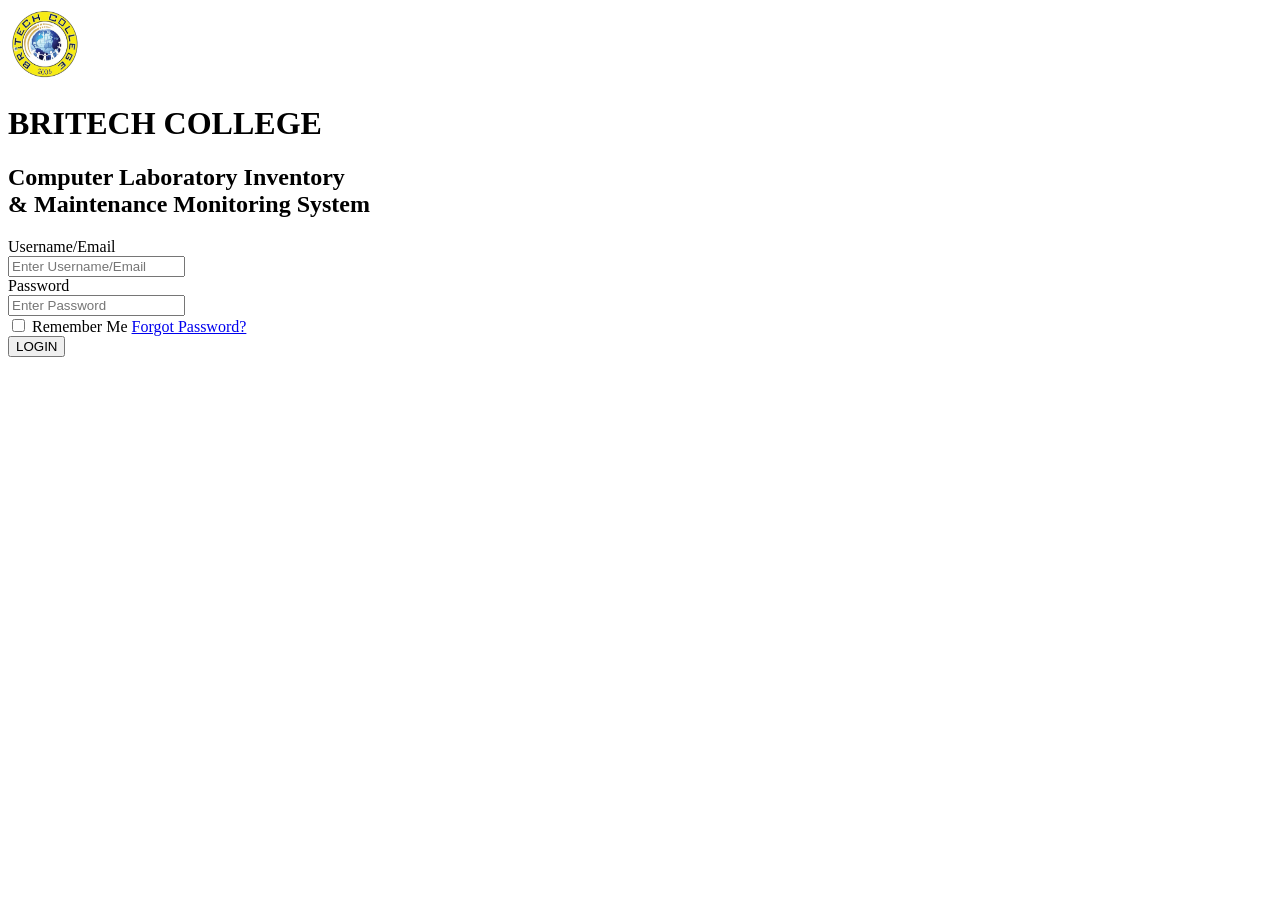
==== auth/sign-in.html @ 939c7be5 "delivery for luke" ====
<!doctype html>
<html lang="en">
  <head>
    <meta charset="UTF-8" />
    <meta name="viewport" content="width=device-width, initial-scale=1.0" />
    <title>sign-in</title>
    <link rel="stylesheet" href="./sign-in.html" />
  </head>

  <body>
    <main>
      <div class="d-flex flex-row items-center gap-3 text-xl font-bold text-white">
        <img src="../assets/images/logo/britech-logo.png" alt="Britech logo" width="72" height="72" />
      </div>
      <h1>BRITECH COLLEGE</h1>

      <h2>
        Computer Laboratory Inventory
        <br />
        & Maintenance Monitoring System
      </h2>

      <form>
        <div>
          <label for="username">Username/Email</label>
          <br />
          <input type="text" id="username" placeholder="Enter Username/Email" />
        </div>

        <div>
          <label for="password">Password</label>
          <br />
          <input type="text" id="password" placeholder="Enter Password" />
        </div>

        <div>
          <input type="checkbox" name="remember" />
          <label for="remember me">Remember Me</label>

          <a href="#">Forgot Password?</a>
        </div>

        <button type="submit">LOGIN</button>
      </form>
    </main>
  </body>
</html>
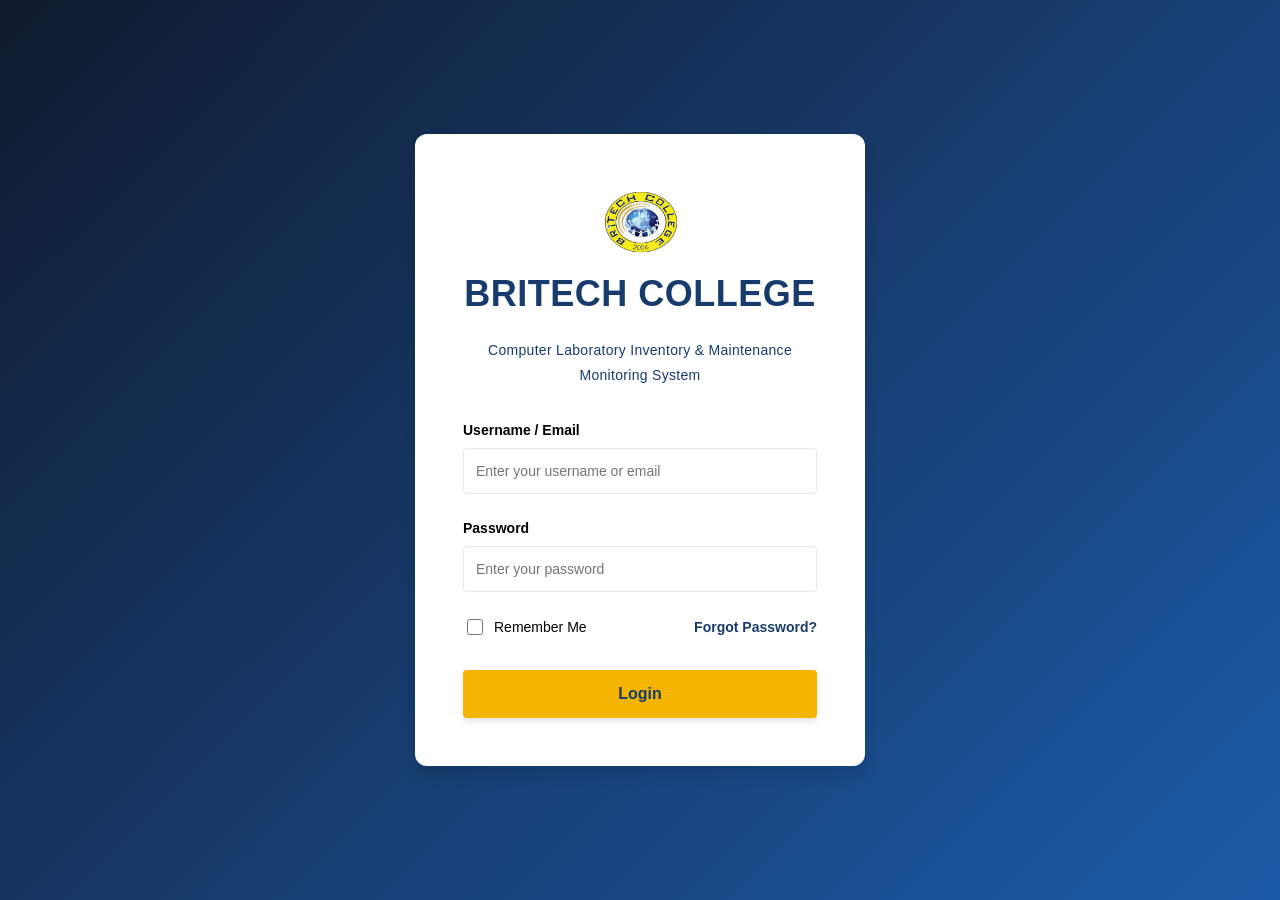
==== commit 47da04ba: "Merge pull request #10 from shanevisoc/main Merge Develop [09-13-2026]" ====
--- a/auth/sign-in.html
+++ b/auth/sign-in.html
@@ -3,45 +3,143 @@
   <head>
     <meta charset="UTF-8" />
     <meta name="viewport" content="width=device-width, initial-scale=1.0" />
-    <title>sign-in</title>
-    <link rel="stylesheet" href="./sign-in.html" />
+    <title>Sign In - Computer Laboratory Inventory System</title>
+    <link rel="stylesheet" href="../assets/css/pages/landing.css" />
+    <style>
+      body {
+        background: linear-gradient(135deg, #0f1b2e 0%, #173b6c 50%, #1a5ba8 100%);
+        min-height: 100vh;
+        display: flex;
+        align-items: center;
+        justify-content: center;
+      }
+
+      input[type="text"]:focus,
+      input[type="password"]:focus {
+        outline: none;
+        border-color: #f4b400 !important;
+        box-shadow: 0 0 0 3px rgba(244, 180, 0, 0.1);
+        background-color: #fffbf0;
+      }
+
+      button[type="submit"]:hover {
+        background-color: #e0a000 !important;
+        box-shadow: 0 6px 20px rgba(244, 180, 0, 0.3);
+        transform: translateY(-2px);
+      }
+
+      a[href="#"]:hover {
+        color: #f4b400 !important;
+        text-decoration: underline;
+      }
+
+      a[href="sign-up.html"]:hover {
+        color: #f4b400 !important;
+        text-decoration: underline;
+      }
+
+      .logo-header {
+        display: flex;
+        flex-direction: column;
+        align-items: center;
+        justify-content: center;
+        gap: 12px;
+        margin-bottom: 24px;
+      }
+
+      .logo-header img {
+        width: 80px;
+        height: 80px;
+        object-fit: contain;
+      }
+
+      .logo-header h1 {
+        margin: 0;
+        letter-spacing: 0.5px;
+      }
+    </style>
   </head>
+  <body>
+    <div class="bg-white rounded-lg shadow-lg p-12" style="width: 100%; max-width: 450px; margin: var(--space-16)">
+      <!-- Login Header with Logo -->
+      <div class="text-center mb-8">
+        <div class="logo-header">
+          <img src="../assets/images/logo/britech-logo.png" alt="Britech Logo" />
+          <h1 class="text-3xl font-bold text-secondary">BRITECH COLLEGE</h1>
+        </div>
+        <p class="text-sm text-secondary" style="line-height: 1.8; letter-spacing: 0.3px">
+          Computer Laboratory Inventory & Maintenance Monitoring System
+        </p>
+      </div>
 
-  <body>
-    <main>
-      <div class="d-flex flex-row items-center gap-3 text-xl font-bold text-white">
-        <img src="../assets/images/logo/britech-logo.png" alt="Britech logo" width="72" height="72" />
-      </div>
-      <h1>BRITECH COLLEGE</h1>
-
-      <h2>
-        Computer Laboratory Inventory
-        <br />
-        & Maintenance Monitoring System
-      </h2>
-
-      <form>
-        <div>
-          <label for="username">Username/Email</label>
-          <br />
-          <input type="text" id="username" placeholder="Enter Username/Email" />
+      <!-- Login Form -->
+      <form id="loginForm">
+        <!-- Username/Email Field -->
+        <div class="mb-6">
+          <label for="username" class="d-block text-black font-semibold text-sm mb-2">Username / Email</label>
+          <input
+            type="text"
+            id="username"
+            name="username"
+            placeholder="Enter your username or email"
+            class="w-100 p-3 rounded-sm border-1 bg-white text-sm"
+            style="border-color: #e5e7eb; transition: all 0.3s ease"
+            required
+          />
         </div>
 
-        <div>
-          <label for="password">Password</label>
-          <br />
-          <input type="text" id="password" placeholder="Enter Password" />
+        <!-- Password Field -->
+        <div class="mb-6">
+          <label for="password" class="d-block text-black font-semibold text-sm mb-2">Password</label>
+          <input
+            type="password"
+            id="password"
+            name="password"
+            placeholder="Enter your password"
+            class="w-100 p-3 rounded-sm border-1 bg-white text-sm"
+            style="border-color: #e5e7eb; transition: all 0.3s ease"
+            required
+          />
         </div>
 
-        <div>
-          <input type="checkbox" name="remember" />
-          <label for="remember me">Remember Me</label>
-
-          <a href="#">Forgot Password?</a>
+        <!-- Remember Me & Forgot Password -->
+        <div class="d-flex justify-between items-center mb-8" style="gap: var(--space-4); flex-wrap: wrap">
+          <div class="d-flex items-center gap-2">
+            <input
+              type="checkbox"
+              id="rememberMe"
+              name="rememberMe"
+              style="
+                width: 16px;
+                height: 16px;
+                cursor: pointer;
+                accent-color: #f4b400;
+                border: 1px solid #e5e7eb;
+                border-radius: 3px;
+              "
+            />
+            <label for="rememberMe" class="text-black text-sm font-medium" style="margin: 0; cursor: pointer"
+              >Remember Me</label
+            >
+          </div>
+          <a
+            href="#"
+            class="text-secondary text-sm font-semibold"
+            style="text-decoration: none; transition: all 0.3s ease"
+            >Forgot Password?</a
+          >
         </div>
 
-        <button type="submit">LOGIN</button>
+        <!-- Login Button -->
+        <button
+          type="button"
+          class="w-100 bg-primary text-secondary p-3 rounded-sm font-bold text-base shadow-md"
+          style="border: none; cursor: pointer; transition: all 0.3s ease"
+          onclick="window.location.href = '../index.html'"
+        >
+          Login
+        </button>
       </form>
-    </main>
+    </div>
   </body>
 </html>
--- a/assets/css/pages/landing.css
+++ b/assets/css/pages/landing.css
@@ -0,0 +1,26 @@
+/* Import all CSS framework files from base folder */
+
+@import url("../base/reset.css");
+@import url("../base/theme.css");
+@import url("../base/display.css");
+@import url("../base/flex.css");
+@import url("../base/gap.css");
+@import url("../base/margin.css");
+@import url("../base/padding.css");
+@import url("../base/width.css");
+@import url("../base/height.css");
+@import url("../base/colors.css");
+@import url("../base/text.css");
+@import url("../base/border.css");
+@import url("../base/radius.css");
+@import url("../base/shadow.css");
+@import url("../base/opacity.css");
+@import url("../base/overflow.css");
+@import url("../base/position.css");
+@import url("../base/z-index.css");
+
+/* Container */
+.container {
+  max-width: 1100px;
+  margin: 0 auto;
+}
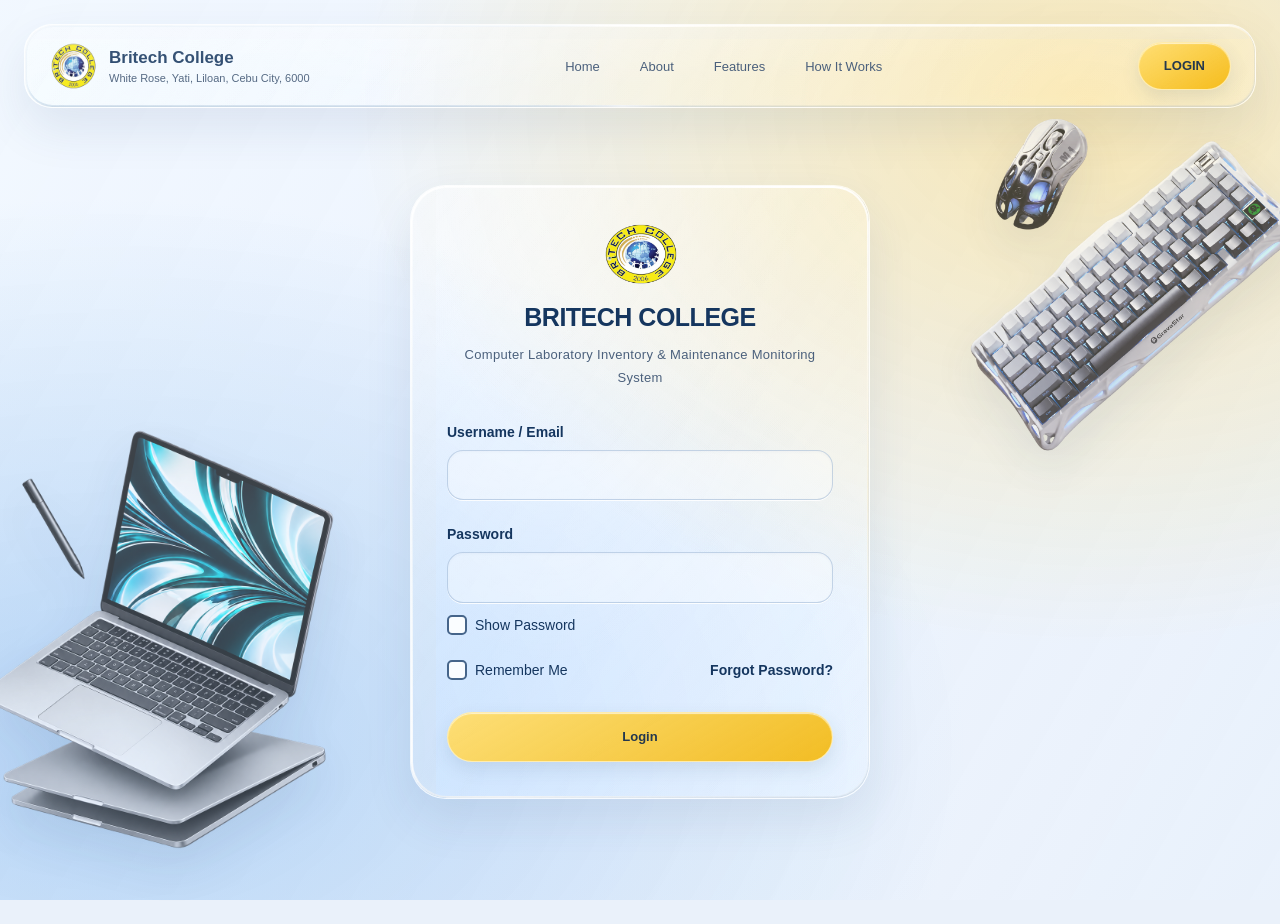
==== commit 38eb0d80: "Major Update BETA 2.0.9 [27-10-26]" ====
--- a/auth/sign-in.html
+++ b/auth/sign-in.html
@@ -4,67 +4,37 @@
     <meta charset="UTF-8" />
     <meta name="viewport" content="width=device-width, initial-scale=1.0" />
     <title>Sign In - Computer Laboratory Inventory System</title>
-    <link rel="stylesheet" href="../assets/css/pages/landing.css" />
-    <style>
-      body {
-        background: linear-gradient(135deg, #0f1b2e 0%, #173b6c 50%, #1a5ba8 100%);
-        min-height: 100vh;
-        display: flex;
-        align-items: center;
-        justify-content: center;
-      }
-
-      input[type="text"]:focus,
-      input[type="password"]:focus {
-        outline: none;
-        border-color: #f4b400 !important;
-        box-shadow: 0 0 0 3px rgba(244, 180, 0, 0.1);
-        background-color: #fffbf0;
-      }
-
-      button[type="submit"]:hover {
-        background-color: #e0a000 !important;
-        box-shadow: 0 6px 20px rgba(244, 180, 0, 0.3);
-        transform: translateY(-2px);
-      }
-
-      a[href="#"]:hover {
-        color: #f4b400 !important;
-        text-decoration: underline;
-      }
-
-      a[href="sign-up.html"]:hover {
-        color: #f4b400 !important;
-        text-decoration: underline;
-      }
-
-      .logo-header {
-        display: flex;
-        flex-direction: column;
-        align-items: center;
-        justify-content: center;
-        gap: 12px;
-        margin-bottom: 24px;
-      }
-
-      .logo-header img {
-        width: 80px;
-        height: 80px;
-        object-fit: contain;
-      }
-
-      .logo-header h1 {
-        margin: 0;
-        letter-spacing: 0.5px;
-      }
-    </style>
+    <link rel="stylesheet" href="../assets/css/style.css" />
+    <link rel="stylesheet" href="../assets/css/pages/login.css" />
+    <link rel="stylesheet" href="../assets/css/pages/landing-glass.css" />
+    <link rel="stylesheet" href="../assets/css/pages/public-glass.css" />
+    <link rel="stylesheet" href="../assets/css/pages/watery-glass.css" />
   </head>
-  <body>
-    <div class="bg-white rounded-lg shadow-lg p-12" style="width: 100%; max-width: 450px; margin: var(--space-16)">
+  <body class="liquid-landing glass-login">
+    <div class="glass-orb glass-orb--blue" aria-hidden="true"></div>
+    <div class="glass-orb glass-orb--gold" aria-hidden="true"></div>
+    <header class="px-24 header__h-10 d-flex flex-row justify-between items-center bg-secondary glass-surface glass-enter">
+      <div class="d-flex flex-row items-center gap-3 text-white">
+        <img class="w-64 h-64" src="../assets/images/logo/britech-logo.png" alt="Britech logo" />
+        <div>
+          <h1>Britech College</h1>
+          <p class="text-sm text-accent">White Rose, Yati, Liloan, Cebu City, 6000</p>
+        </div>
+      </div>
+      <nav class="d-flex flex-row">
+        <a class="btn-tertiary" href="../index.html">Home</a>
+        <a class="btn-tertiary" href="../pages/about.html">About</a>
+        <a class="btn-tertiary" href="../pages/features.html">Features</a>
+        <a class="btn-tertiary" href="../pages/how-it-works.html">How It Works</a>
+      </nav>
+      <a href="./sign-in.html" aria-current="page" class="btn-primary glass-button">LOGIN</a>
+    </header>
+    <main class="glass-login-main">
+    <div class="bg-white rounded-lg shadow-lg p-12 glass-login-card glass-surface glass-enter">
       <!-- Login Header with Logo -->
       <div class="text-center mb-8">
-        <div class="logo-header">
-          <img src="../assets/images/logo/britech-logo.png" alt="Britech Logo" />
+        <div class="d-flex flex-column items-center justify-center">
+          <img class="w-aut h-80" src="../assets/images/logo/britech-logo.png" alt="Britech Logo" />
           <h1 class="text-3xl font-bold text-secondary">BRITECH COLLEGE</h1>
         </div>
         <p class="text-sm text-secondary" style="line-height: 1.8; letter-spacing: 0.3px">
@@ -77,47 +47,19 @@
         <!-- Username/Email Field -->
         <div class="mb-6">
           <label for="username" class="d-block text-black font-semibold text-sm mb-2">Username / Email</label>
-          <input
-            type="text"
-            id="username"
-            name="username"
-            placeholder="Enter your username or email"
-            class="w-100 p-3 rounded-sm border-1 bg-white text-sm"
-            style="border-color: #e5e7eb; transition: all 0.3s ease"
-            required
-          />
+          <input class="input input__login" type="text" name="username" id="username" />
         </div>
 
         <!-- Password Field -->
         <div class="mb-6">
           <label for="password" class="d-block text-black font-semibold text-sm mb-2">Password</label>
-          <input
-            type="password"
-            id="password"
-            name="password"
-            placeholder="Enter your password"
-            class="w-100 p-3 rounded-sm border-1 bg-white text-sm"
-            style="border-color: #e5e7eb; transition: all 0.3s ease"
-            required
-          />
+          <input class="input input__login" type="password" name="password" id="password" />
         </div>
 
         <!-- Remember Me & Forgot Password -->
         <div class="d-flex justify-between items-center mb-8" style="gap: var(--space-4); flex-wrap: wrap">
           <div class="d-flex items-center gap-2">
-            <input
-              type="checkbox"
-              id="rememberMe"
-              name="rememberMe"
-              style="
-                width: 16px;
-                height: 16px;
-                cursor: pointer;
-                accent-color: #f4b400;
-                border: 1px solid #e5e7eb;
-                border-radius: 3px;
-              "
-            />
+            <input class="checkbox input__checkbox" type="checkbox" id="rememberMe" name="rememberMe" />
             <label for="rememberMe" class="text-black text-sm font-medium" style="margin: 0; cursor: pointer"
               >Remember Me</label
             >
@@ -133,13 +75,15 @@
         <!-- Login Button -->
         <button
           type="button"
-          class="w-100 bg-primary text-secondary p-3 rounded-sm font-bold text-base shadow-md"
-          style="border: none; cursor: pointer; transition: all 0.3s ease"
-          onclick="window.location.href = '../index.html'"
+          class="w-100 bg-primary text-secondary p-3 rounded-sm font-bold text-base shadow-md glass-button btn-primary"
+          onclick="window.location.href = '../pages/dashboard.html'"
         >
           Login
         </button>
       </form>
     </div>
+    </main>
+    <script src="../assets/js/pages/landing-glass.js" defer></script>
+    <script src="../assets/js/pages/watery-glass.js" defer></script>
   </body>
 </html>
--- a/assets/css/style.css
+++ b/assets/css/style.css
@@ -0,0 +1,18 @@
+@import url("./base/reset.css");
+@import url("./base/theme.css");
+@import url("./base/text.css");
+@import url("./base/display.css");
+@import url("./base/flex.css");
+@import url("./base/gap.css");
+@import url("./base/padding.css");
+@import url("./base/margin.css");
+@import url("./base/border.css");
+@import url("./base/width.css");
+@import url("./base/height.css");
+@import url("./base/colors.css");
+@import url("./base/shadow.css");
+@import url("./base/opacity.css");
+@import url("./base/overflow.css");
+@import url("./base/position.css");
+@import url("./base/radius.css");
+@import url("./base/z-index.css");
--- a/assets/css/pages/landing-glass.css
+++ b/assets/css/pages/landing-glass.css
@@ -0,0 +1,243 @@
+.liquid-landing {
+  --glass-spring: cubic-bezier(.22, 1.4, .36, 1);
+  --glass-ink: #15365f;
+  --glass-muted: #4b607c;
+  min-height: 100svh;
+  height: auto;
+  color: var(--glass-ink);
+  background: #eaf1fa;
+  isolation: isolate;
+}
+
+.liquid-landing::before {
+  content: "";
+  position: fixed;
+  inset: 0;
+  z-index: -2;
+  pointer-events: none;
+  background:
+    radial-gradient(ellipse at 85% 12%, rgba(255, 219, 123, .7), transparent 48%),
+    radial-gradient(ellipse at 8% 83%, rgba(113, 172, 235, .65), transparent 52%),
+    linear-gradient(120deg, rgba(242, 248, 255, .94), rgba(233, 241, 252, .83)),
+    url("../../images/backgrounds/computer-lab.jpg") center / cover;
+}
+
+.liquid-landing .glass-orb {
+  position: fixed;
+  z-index: -1;
+  width: min(38vw, 520px);
+  aspect-ratio: 1;
+  border-radius: 46% 54% 61% 39% / 48% 39% 61% 52%;
+  pointer-events: none;
+  background: radial-gradient(circle at 30% 25%, rgba(255,255,255,.9), rgba(145,188,239,.22) 48%, rgba(52,112,179,.12));
+  border: 1px solid rgba(255,255,255,.65);
+  box-shadow: inset 5px 8px 25px rgba(255,255,255,.7), inset -8px -12px 35px rgba(73,125,181,.12), 0 40px 90px rgba(72,111,161,.12);
+  animation: glass-drift 14s ease-in-out infinite alternate;
+}
+
+.liquid-landing .glass-orb--blue { left: -12vw; bottom: -12vw; }
+.liquid-landing .glass-orb--gold {
+  width: min(25vw, 340px);
+  top: 9vh;
+  right: -5vw;
+  background: radial-gradient(circle at 30% 20%, rgba(255,255,255,.9), rgba(255,222,141,.32) 52%, rgba(237,188,63,.18));
+  animation-delay: -7s;
+}
+
+.liquid-landing .glass-surface {
+  position: relative;
+  background: rgba(246, 250, 255, .82);
+  border: 1px solid rgba(255,255,255,.85);
+  box-shadow: inset 0 1px 0 rgba(255,255,255,.95), inset 0 -1px 0 rgba(109,144,189,.18), 0 18px 55px rgba(36,69,117,.12), 0 2px 7px rgba(36,69,117,.05);
+}
+
+@supports ((backdrop-filter: blur(1px)) or (-webkit-backdrop-filter: blur(1px))) {
+  .liquid-landing .glass-surface {
+    background: linear-gradient(135deg, rgba(255,255,255,.58), rgba(245,250,255,.24));
+    -webkit-backdrop-filter: blur(28px) saturate(155%);
+    backdrop-filter: blur(28px) saturate(155%);
+  }
+}
+
+.liquid-landing .glass-surface::before {
+  content: "";
+  position: absolute;
+  inset: 0;
+  pointer-events: none;
+  border-radius: inherit;
+  background: radial-gradient(ellipse at var(--pointer-x, 30%) var(--pointer-y, 0%), rgba(255,255,255,.48), transparent 62%);
+}
+
+.liquid-landing > header {
+  z-index: 2;
+  width: calc(100% - 48px);
+  max-width: 1440px;
+  min-height: 84px;
+  height: auto;
+  margin: 24px auto 0;
+  padding: 14px 24px;
+  gap: 20px;
+  border-radius: 28px;
+}
+
+.liquid-landing > header > div { color: var(--glass-ink); min-width: 0; }
+.liquid-landing > header img { width: 48px; height: 48px; flex-shrink: 0; }
+.liquid-landing > header h1 { font-size: 17px; font-weight: 700; line-height: 1.4; }
+.liquid-landing > header p { color: var(--glass-muted); font-size: 11px; line-height: 1.5; }
+.liquid-landing > header nav { gap: 4px; flex-wrap: wrap; justify-content: center; }
+.liquid-landing > header nav a {
+  position: relative;
+  overflow: hidden;
+  isolation: isolate;
+  color: var(--glass-muted);
+  padding: 12px 17px;
+  border: 1px solid transparent;
+  border-radius: 999px;
+  font-size: 13px;
+  line-height: 1;
+  white-space: nowrap;
+  background: transparent;
+}
+.liquid-landing > header nav a:hover,
+.liquid-landing > header nav a[aria-current="page"] {
+  color: var(--glass-ink);
+  background: rgba(255,255,255,.65);
+  border-color: rgba(255,255,255,.85);
+  box-shadow: inset 0 1px 0 #fff, 0 3px 10px rgba(36,69,117,.06);
+}
+
+.liquid-landing .hero {
+  width: 100%;
+  height: auto;
+  min-height: calc(100svh - 132px);
+  padding: 48px 24px 44px;
+  overflow: visible;
+  background: none;
+}
+.liquid-landing .hero > section {
+  width: min(100%, 960px);
+  padding: clamp(32px, 5vw, 72px);
+  border-radius: 44px;
+  gap: 24px;
+  color: var(--glass-ink);
+}
+.liquid-landing .glass-eyebrow {
+  align-self: center;
+  padding: 9px 16px;
+  font-size: 10px;
+  line-height: 1.5;
+  font-weight: 700;
+  letter-spacing: 1.8px;
+  color: #355471;
+  background: rgba(255,255,255,.48);
+  border: 1px solid rgba(255,255,255,.8);
+  border-radius: 999px;
+}
+.liquid-landing .hero h1 {
+  font-size: clamp(32px, 4.2vw, 60px);
+  line-height: 1.12;
+  font-weight: 700;
+  letter-spacing: -2px;
+  text-wrap: balance;
+  color: var(--glass-ink);
+}
+.liquid-landing .hero p {
+  max-width: 620px;
+  margin: 0 auto;
+  font-size: clamp(15px, 1.3vw, 18px);
+  line-height: 1.75;
+  color: var(--glass-muted);
+  text-wrap: pretty;
+}
+.liquid-landing .hero > section > div { flex-wrap: wrap; margin-top: 8px; gap: 12px; }
+.liquid-landing .glass-button {
+  position: relative;
+  overflow: hidden;
+  isolation: isolate;
+  border-radius: 999px;
+  min-height: 48px;
+  padding: 14px 25px;
+  font-size: 13px;
+  line-height: 1.4;
+  font-weight: 700;
+  flex-shrink: 0;
+  box-shadow: inset 0 1px 1px rgba(255,255,255,.65), 0 7px 18px rgba(40,70,110,.12);
+  transition: transform .55s var(--glass-spring), box-shadow .3s ease, background-color .3s ease;
+  -webkit-tap-highlight-color: transparent;
+}
+.liquid-landing .glass-button.btn-primary {
+  color: #24384e;
+  background: linear-gradient(150deg, rgba(255,222,113,.96), rgba(244,180,0,.86));
+  border: 1px solid rgba(255,239,183,.9);
+}
+.liquid-landing .glass-button.btn-secondary {
+  color: var(--glass-ink);
+  background: linear-gradient(140deg, rgba(255,255,255,.8), rgba(255,255,255,.3));
+  border: 1px solid rgba(255,255,255,.9);
+}
+.liquid-landing .glass-button:focus-visible,
+.liquid-landing header nav a:focus-visible {
+  outline: 3px solid var(--color-secondary);
+  outline-offset: 4px;
+}
+@media (hover: hover) {
+  .liquid-landing .glass-button:hover { transform: translateY(-3px) scale(1.035); box-shadow: inset 0 1px 1px rgba(255,255,255,.8), 0 13px 26px rgba(40,70,110,.17); }
+}
+.liquid-landing .glass-button:active { transform: scale(.95); }
+.liquid-landing .glass-ripple {
+  position: absolute;
+  z-index: -1;
+  width: 20px;
+  height: 20px;
+  border-radius: 50%;
+  background: rgba(255,255,255,.65);
+  pointer-events: none;
+  animation: glass-ripple .65s ease-out forwards;
+}
+.liquid-landing .glass-footer-note {
+  margin-top: 4px;
+  color: #536986;
+  font-size: 11px;
+  line-height: 1.5;
+  letter-spacing: .8px;
+}
+.liquid-landing .glass-enter { animation: glass-arrive 1s var(--glass-spring) both; }
+.liquid-landing .hero > .glass-enter { animation-delay: .12s; }
+@keyframes glass-arrive {
+  0% { opacity: 0; transform: translateY(24px) scale(.965); }
+  70% { opacity: 1; transform: translateY(-4px) scale(1.008); }
+  100% { opacity: 1; transform: translateY(0) scale(1); }
+}
+@keyframes glass-drift {
+  to { transform: translate(22px, -24px) rotate(8deg); border-radius: 58% 42% 43% 57% / 39% 55% 45% 61%; }
+}
+@keyframes glass-ripple {
+  from { opacity: .8; transform: translate(-50%, -50%) scale(0); }
+  to { opacity: 0; transform: translate(-50%, -50%) scale(22); }
+}
+@media (max-width: 1100px) {
+  .liquid-landing > header { flex-wrap: wrap; }
+  .liquid-landing > header nav { order: 3; width: 100%; }
+  .liquid-landing .hero { min-height: calc(100svh - 190px); }
+}
+@media (max-width: 600px) {
+  .liquid-landing > header { width: calc(100% - 24px); margin-top: 12px; padding: 14px; gap: 12px; border-radius: 24px; }
+  .liquid-landing > header > div { flex: 1; }
+  .liquid-landing > header img { width: 40px; height: 40px; }
+  .liquid-landing > header h1 { font-size: 14px; }
+  .liquid-landing > header p { max-width: 180px; font-size: 10px; }
+  .liquid-landing > header nav { gap: 0; }
+  .liquid-landing > header nav a { padding: 10px 12px; font-size: 12px; }
+  .liquid-landing > header > .glass-button { min-height: 42px; padding: 10px 17px; }
+  .liquid-landing .hero { padding: 32px 12px; }
+  .liquid-landing .hero > section { padding: 32px 20px; border-radius: 30px; gap: 20px; }
+  .liquid-landing .hero h1 { letter-spacing: -1px; }
+  .liquid-landing .hero h1 br { display: none; }
+  .liquid-landing .hero .glass-button { width: 100%; }
+  .liquid-landing .hero > section > div { flex-direction: column; width: 100%; }
+  .liquid-landing .glass-orb { width: 70vw; }
+}
+@media (prefers-reduced-motion: reduce) {
+  .liquid-landing *, .liquid-landing *::before, .liquid-landing *::after { animation: none !important; transition: none !important; }
+  .liquid-landing .glass-button:hover, .liquid-landing .glass-button:active { transform: none; }
+}
--- a/assets/css/pages/public-glass.css
+++ b/assets/css/pages/public-glass.css
@@ -0,0 +1,194 @@
+@import url("../component/buttons/base.css");
+.glass-public .glass-content {
+  height: auto;
+  min-height: calc(100svh - 132px);
+  overflow: visible;
+  width: min(100%, 1280px);
+  margin: 0 auto;
+  padding: 48px 24px 32px;
+}
+.glass-public .glass-section {
+  padding: 0;
+  background: transparent;
+}
+.glass-public .glass-intro {
+  width: min(100%, 880px);
+  margin: 0 auto 36px;
+  padding: 12px 16px;
+}
+.glass-public .glass-intro h2 {
+  color: var(--glass-ink);
+  font-size: clamp(32px, 4vw, 52px);
+  line-height: 1.15;
+  letter-spacing: -1.5px;
+  text-wrap: balance;
+}
+.glass-public .glass-intro p {
+  color: var(--glass-muted);
+  font-size: 17px;
+  line-height: 1.8;
+}
+.glass-public .glass-grid,
+.glass-public .glass-flow {
+  display: grid;
+  grid-template-columns: repeat(3, minmax(0, 1fr));
+  gap: 20px;
+  width: 100%;
+  padding: 0;
+  align-items: stretch;
+}
+.glass-features .glass-grid { grid-template-columns: repeat(4, minmax(0, 1fr)); }
+.glass-public .glass-info-card {
+  min-width: 0;
+  padding: 32px 26px;
+  border-radius: 28px;
+  border-top: 1px solid rgba(255,255,255,.85);
+  border-left: 1px solid rgba(255,255,255,.85);
+  transition: transform .65s var(--glass-spring), box-shadow .3s ease;
+}
+.glass-public .glass-info-card h3 {
+  color: var(--glass-ink);
+  font-size: 21px;
+  line-height: 1.45;
+  letter-spacing: -.4px;
+  text-wrap: balance;
+}
+.glass-public .glass-info-card p {
+  color: var(--glass-muted);
+  font-size: 15px;
+  line-height: 1.8;
+}
+.glass-public .glass-info-card > .fa-solid {
+  color: #977015;
+  font-size: 34px;
+  margin-bottom: 20px;
+}
+.glass-public .glass-grid > :nth-child(2),
+.glass-public .glass-flow > :nth-child(3) { animation-delay: .13s; }
+.glass-public .glass-grid > :nth-child(3),
+.glass-public .glass-flow > :nth-child(5) { animation-delay: .23s; }
+.glass-public .glass-grid > :nth-child(4) { animation-delay: .33s; }
+@media (hover: hover) {
+  .glass-public .glass-info-card:hover {
+    transform: translateY(-6px) scale(1.012);
+    box-shadow: inset 0 1px 0 rgba(255,255,255,.95), 0 24px 48px rgba(36,69,117,.16);
+  }
+}
+.glass-public .glass-grid-shell { width: 100%; padding: 0; }
+.glass-public .glass-flow-arrow { display: none; }
+.glass-public .step-card > h1 {
+  display: grid;
+  place-items: center;
+  width: 64px;
+  height: 64px;
+  margin-bottom: 24px;
+  border-radius: 22px;
+  background: rgba(244,180,0,.14);
+  border: 1px solid rgba(255,255,255,.85);
+  color: #846112;
+  font-size: 23px;
+  line-height: 1;
+}
+.glass-public .glass-cta {
+  gap: 20px;
+  margin-top: 32px;
+  padding: 40px 32px;
+  border-radius: 32px;
+  text-align: center;
+}
+.glass-public .glass-cta h2 {
+  max-width: 850px;
+  margin: 0;
+  color: var(--glass-ink);
+  font-size: clamp(26px, 3vw, 36px);
+  line-height: 1.3;
+  letter-spacing: -.8px;
+  text-wrap: balance;
+}
+.glass-public .glass-cta p {
+  width: min(100%, 720px);
+  margin: 0;
+  color: var(--glass-muted);
+  font-size: 16px;
+  line-height: 1.8;
+}
+.liquid-landing.glass-login {
+  display: block;
+  height: auto;
+  min-height: 100svh;
+}
+.glass-login .glass-login-main {
+  display: flex;
+  justify-content: center;
+  align-items: center;
+  min-height: calc(100svh - 132px);
+  padding: 40px 24px;
+}
+.glass-login .glass-login-card {
+  width: min(100%, 460px);
+  min-width: 0;
+  margin: 0;
+  padding: 36px;
+  border-radius: 36px;
+}
+.glass-login .glass-login-card > div { position: relative; }
+.glass-login .glass-login-card img { width: auto; height: 64px; margin-bottom: 14px; }
+.glass-login .glass-login-card h1 {
+  font-size: 25px;
+  line-height: 1.4;
+  letter-spacing: -.5px;
+  color: var(--glass-ink);
+}
+.glass-login .glass-login-card > div > p {
+  margin-top: 8px;
+  color: var(--glass-muted);
+  font-size: 13px;
+}
+.glass-login #loginForm { position: relative; }
+.glass-login #loginForm label { color: var(--glass-ink); }
+.glass-login #loginForm .input__login {
+  box-sizing: border-box;
+  width: 100%;
+  min-height: 50px;
+  padding: 13px 16px;
+  border: 1px solid rgba(117,150,192,.38);
+  border-radius: 16px;
+  background: rgba(255,255,255,.66);
+  color: var(--glass-ink);
+  font: inherit;
+  font-size: 15px;
+  line-height: 1.5;
+  box-shadow: inset 0 1px 3px rgba(53,86,127,.04), 0 1px 0 rgba(255,255,255,.85);
+  transition: background-color .2s ease, border-color .2s ease, box-shadow .2s ease;
+}
+.glass-login #loginForm .input__login:focus {
+  outline: 2px solid rgba(23,59,108,.55);
+  outline-offset: 3px;
+  background: rgba(255,255,255,.88);
+  border-color: #6387b5;
+}
+.glass-login #loginForm a { color: var(--glass-ink); }
+.glass-login #loginForm a:hover { text-decoration: underline; }
+.glass-login #loginForm a:focus-visible,
+.glass-login #rememberMe:focus-visible { outline: 2px solid var(--glass-ink); outline-offset: 4px; border-radius: 4px; }
+.glass-login #loginForm > .glass-button { width: 100%; min-height: 50px; }
+@media (max-width: 1100px) {
+  .glass-features .glass-grid { grid-template-columns: repeat(2, minmax(0, 1fr)); }
+}
+@media (max-width: 800px) {
+  .glass-public .glass-grid, .glass-public .glass-flow { grid-template-columns: minmax(0, 1fr); }
+  .glass-public .glass-info-card { padding: 28px; }
+}
+@media (max-width: 600px) {
+  .glass-public .glass-content { padding: 32px 12px 24px; }
+  .glass-public .glass-intro { padding: 8px; margin-bottom: 24px; }
+  .glass-public .glass-intro h2 { letter-spacing: -.8px; }
+  .glass-public .glass-intro p { font-size: 15px; }
+  .glass-public .glass-cta { padding: 32px 22px; border-radius: 28px; }
+  .glass-login .glass-login-main { min-height: auto; padding: 28px 12px; }
+  .glass-login .glass-login-card { padding: 28px 22px; border-radius: 30px; }
+  .glass-login .glass-login-card h1 { font-size: 22px; }
+}
+@media (prefers-reduced-motion: reduce) {
+  .glass-public .glass-info-card:hover { transform: none; }
+}
--- a/assets/css/pages/watery-glass.css
+++ b/assets/css/pages/watery-glass.css
@@ -0,0 +1,245 @@
+.liquid-landing {
+  overflow-x: clip;
+}
+
+/* ----- Floating hardware ------------------------------------ */
+
+.liquid-landing::before {
+  background:
+    radial-gradient(ellipse at 85% 12%, rgba(255, 219, 123, .56), transparent 48%),
+    radial-gradient(ellipse at 8% 83%, rgba(113, 172, 235, .48), transparent 52%),
+    linear-gradient(120deg, rgba(242, 248, 255, .88), rgba(233, 241, 252, .76)),
+    url("../../images/backgrounds/computer-lab.jpg") center / cover;
+}
+
+.liquid-landing .glass-orb {
+  border: 0;
+  border-radius: 0;
+  box-shadow: none;
+  background-color: transparent;
+  background-repeat: no-repeat;
+  background-position: center;
+  background-size: contain;
+  pointer-events: none;
+  filter: drop-shadow(0 20px 24px rgba(31, 64, 103, .13));
+  animation: watery-hardware-float 10s ease-in-out infinite alternate;
+}
+
+.liquid-landing .glass-orb--gold {
+  top: 9vh;
+  right: -2vw;
+  width: clamp(260px, 29vw, 460px);
+  height: auto;
+  aspect-ratio: 1;
+  opacity: .72;
+  background-image: url("../../images/decorations/floating-keyboard-mouse.png");
+  animation-delay: -5s;
+}
+
+.liquid-landing .glass-orb--blue {
+  left: -3vw;
+  bottom: -7vh;
+  width: clamp(280px, 31vw, 480px);
+  height: auto;
+  aspect-ratio: 2 / 3;
+  opacity: .72;
+  background-image: url("../../images/decorations/floating-laptop.png");
+}
+
+.liquid-landing.glass-public .glass-orb {
+  opacity: .38;
+}
+
+@keyframes watery-hardware-float {
+  from { transform: translateY(0); }
+  to { transform: translateY(-18px); }
+}
+
+/* ----- Clear material: no background blur -------------------- */
+
+.liquid-landing .glass-surface {
+  background: linear-gradient(135deg, rgba(255, 255, 255, .24), rgba(255, 255, 255, .07));
+  border: 1px solid rgba(255, 255, 255, .72);
+  -webkit-backdrop-filter: saturate(115%) contrast(102%);
+  backdrop-filter: var(--water-refraction, saturate(115%) contrast(102%));
+  box-shadow:
+    inset 1px 1px 1px rgba(255, 255, 255, .92),
+    inset -1px -1px 1px rgba(90, 126, 166, .22),
+    inset 0 0 18px rgba(255, 255, 255, .09),
+    0 20px 48px rgba(36, 69, 117, .10);
+}
+
+.liquid-landing .glass-surface::before {
+  background:
+    radial-gradient(ellipse at var(--water-x, var(--pointer-x, 30%)) var(--water-y, var(--pointer-y, 0%)), rgba(255, 255, 255, .27), transparent 55%),
+    linear-gradient(120deg, rgba(255, 255, 255, .06), transparent 40%, rgba(255, 255, 255, .04));
+}
+
+.liquid-landing .glass-surface::after {
+  content: "";
+  position: absolute;
+  inset: 0;
+  border-radius: inherit;
+  pointer-events: none;
+  box-shadow:
+    inset 2px 2px 2px rgba(255, 255, 255, .65),
+    inset -2px -2px 3px rgba(255, 255, 255, .30),
+    inset 0 -8px 12px -12px rgba(31, 73, 118, .45);
+}
+
+/* A thin reflective rim leaves the center clear. */
+@supports (mask-composite: exclude) {
+  .liquid-landing .glass-surface::after {
+    padding: 2px;
+    background: conic-gradient(
+      from var(--water-angle, 140deg),
+      rgba(255, 255, 255, .12),
+      rgba(255, 255, 255, .94) 18%,
+      rgba(145, 187, 226, .25) 36%,
+      rgba(255, 255, 255, .12) 50%,
+      rgba(255, 255, 255, .88) 70%,
+      rgba(255, 226, 155, .25) 86%,
+      rgba(255, 255, 255, .12)
+    );
+    mask: linear-gradient(#fff 0 0) content-box, linear-gradient(#fff 0 0);
+    mask-composite: exclude;
+  }
+}
+
+.liquid-landing .hero h1,
+.glass-public .glass-info-card h3,
+.glass-public .glass-cta h2 {
+  text-shadow: 0 1px 1px rgba(255, 255, 255, .35);
+}
+
+.liquid-landing .hero p,
+.glass-public .glass-info-card p,
+.glass-public .glass-cta p {
+  color: #344e6c;
+}
+
+.liquid-landing .glass-eyebrow,
+.liquid-landing > header nav a[aria-current="page"] {
+  background: rgba(255, 255, 255, .26);
+}
+
+.liquid-landing .glass-button.btn-secondary {
+  background: linear-gradient(140deg, rgba(255, 255, 255, .32), rgba(255, 255, 255, .08));
+}
+
+.glass-login #loginForm .input__login {
+  background: rgba(255, 255, 255, .35);
+}
+
+.glass-login #loginForm .input__login:focus {
+  background: rgba(255, 255, 255, .62);
+}
+
+/* ----- Pointer-responsive panels ----------------------------- */
+
+/* Entrance animation finishes first; JavaScript then drives a damped spring. */
+.liquid-landing .watery-interactive:not(.glass-enter) {
+  transform:
+    perspective(1200px)
+    translate3d(var(--water-shift-x, 0px), var(--water-shift-y, 0px), 0)
+    rotateX(var(--water-tilt-x, 0deg))
+    rotateY(var(--water-tilt-y, 0deg))
+    scale(var(--water-scale, 1));
+  transform-origin: center;
+  transition: box-shadow .35s ease;
+}
+
+.liquid-landing .watery-interactive.watery-tracking {
+  will-change: transform;
+}
+
+.liquid-landing .watery-interactive:focus-within {
+  transform: none;
+}
+
+/* ----- Visible login checkboxes ------------------------------ */
+
+.glass-login #loginForm input[type="checkbox"] {
+  position: relative;
+  display: inline-grid;
+  place-items: center;
+  flex: 0 0 20px;
+  width: 20px;
+  height: 20px;
+  margin: 0;
+  padding: 0;
+  appearance: none;
+  -webkit-appearance: none;
+  color: #fff;
+  background: rgba(255, 255, 255, .88);
+  border: 2px solid #46658a;
+  border-radius: 5px;
+  cursor: pointer;
+}
+
+.glass-login #loginForm input[type="checkbox"]:checked {
+  background: #173b6c;
+  border-color: #173b6c;
+}
+
+/* CSS-drawn white tick stays visible independently of font colors. */
+.glass-login #loginForm input[type="checkbox"]::before {
+  content: "";
+  display: block;
+  width: 5px;
+  height: 9px;
+  border: solid #fff;
+  border-width: 0 2px 2px 0;
+  transform: translateY(-1px) rotate(45deg);
+  opacity: 0;
+}
+
+.glass-login #loginForm input[type="checkbox"]:checked::before {
+  opacity: 1;
+}
+
+.glass-login #loginForm input[type="checkbox"]:focus-visible {
+  outline: 3px solid #173b6c;
+  outline-offset: 4px;
+}
+
+.glass-login #loginForm .watery-password-toggle {
+  display: flex;
+  align-items: center;
+  gap: var(--space-8);
+  margin-top: var(--space-12);
+  font-size: var(--font-size-14);
+  line-height: 1.5;
+}
+
+.glass-login #loginForm .watery-password-toggle label {
+  margin: 0;
+  cursor: pointer;
+}
+
+.watery-filter-definitions {
+  position: absolute;
+  width: 0;
+  height: 0;
+  overflow: hidden;
+  pointer-events: none;
+}
+
+/* ----- Responsive and motion preferences --------------------- */
+
+@media (max-width: 800px) {
+  .liquid-landing .glass-orb--gold { width: 280px; right: -65px; top: 16vh; opacity: .30; }
+  .liquid-landing .glass-orb--blue { width: 290px; left: -70px; bottom: -60px; opacity: .30; }
+  .liquid-landing.glass-public .glass-orb { opacity: .18; }
+}
+
+@media (prefers-reduced-motion: reduce) {
+  .liquid-landing .glass-orb { animation: none; }
+  .liquid-landing .watery-interactive:not(.glass-enter),
+  .liquid-landing .watery-interactive:hover { transform: none; will-change: auto; }
+}
+
+@media (forced-colors: active) {
+  .glass-login #loginForm input[type="checkbox"] { appearance: auto; -webkit-appearance: auto; }
+  .glass-login #loginForm input[type="checkbox"]::before { display: none; }
+}
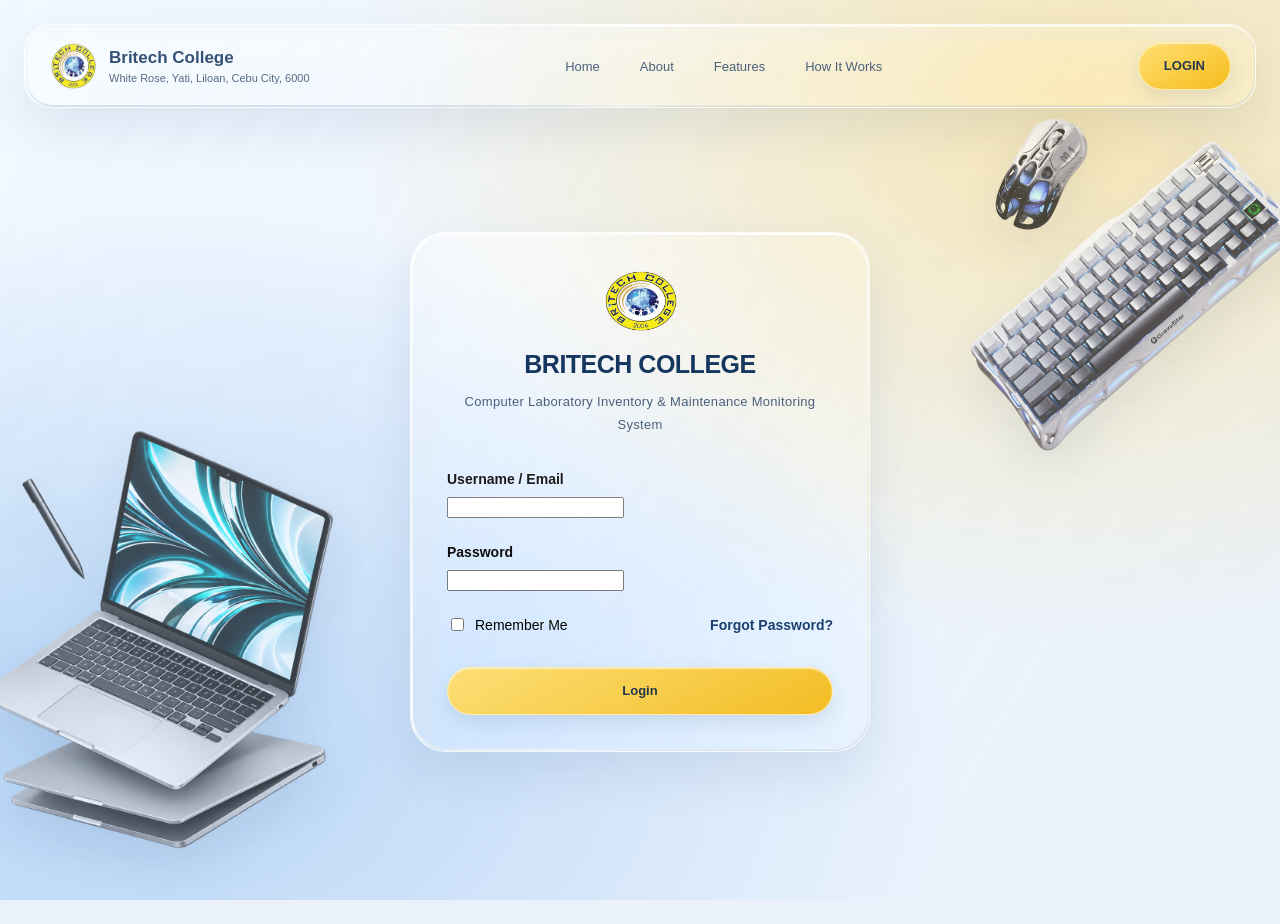
==== commit 09436701: "feat:sign-in.js" ====
--- a/auth/sign-in.html
+++ b/auth/sign-in.html
@@ -13,7 +13,9 @@
   <body class="liquid-landing glass-login">
     <div class="glass-orb glass-orb--blue" aria-hidden="true"></div>
     <div class="glass-orb glass-orb--gold" aria-hidden="true"></div>
-    <header class="px-24 header__h-10 d-flex flex-row justify-between items-center bg-secondary glass-surface glass-enter">
+    <header
+      class="px-24 header__h-10 d-flex flex-row justify-between items-center bg-secondary glass-surface glass-enter"
+    >
       <div class="d-flex flex-row items-center gap-3 text-white">
         <img class="w-64 h-64" src="../assets/images/logo/britech-logo.png" alt="Britech logo" />
         <div>
@@ -30,60 +32,62 @@
       <a href="./sign-in.html" aria-current="page" class="btn-primary glass-button">LOGIN</a>
     </header>
     <main class="glass-login-main">
-    <div class="bg-white rounded-lg shadow-lg p-12 glass-login-card glass-surface glass-enter">
-      <!-- Login Header with Logo -->
-      <div class="text-center mb-8">
-        <div class="d-flex flex-column items-center justify-center">
-          <img class="w-aut h-80" src="../assets/images/logo/britech-logo.png" alt="Britech Logo" />
-          <h1 class="text-3xl font-bold text-secondary">BRITECH COLLEGE</h1>
-        </div>
-        <p class="text-sm text-secondary" style="line-height: 1.8; letter-spacing: 0.3px">
-          Computer Laboratory Inventory & Maintenance Monitoring System
-        </p>
-      </div>
-
-      <!-- Login Form -->
-      <form id="loginForm">
-        <!-- Username/Email Field -->
-        <div class="mb-6">
-          <label for="username" class="d-block text-black font-semibold text-sm mb-2">Username / Email</label>
-          <input class="input input__login" type="text" name="username" id="username" />
+      <div class="bg-white rounded-lg shadow-lg p-12 glass-login-card glass-surface glass-enter">
+        <!-- Login Header with Logo -->
+        <div class="text-center mb-8">
+          <div class="d-flex flex-column items-center justify-center">
+            <img class="w-aut h-80" src="../assets/images/logo/britech-logo.png" alt="Britech Logo" />
+            <h1 class="text-3xl font-bold text-secondary">BRITECH COLLEGE</h1>
+          </div>
+          <p class="text-sm text-secondary" style="line-height: 1.8; letter-spacing: 0.3px">
+            Computer Laboratory Inventory & Maintenance Monitoring System
+          </p>
         </div>
 
-        <!-- Password Field -->
-        <div class="mb-6">
-          <label for="password" class="d-block text-black font-semibold text-sm mb-2">Password</label>
-          <input class="input input__login" type="password" name="password" id="password" />
-        </div>
+        <!-- Login Form -->
+        <form id="sign-in-form">
+          <!-- Username/Email Field -->
+          <div class="mb-6">
+            <label for="username" class="d-block text-black font-semibold text-sm mb-2">Username / Email</label>
+            <input class="input input__login" type="text" name="username" id="username" />
+          </div>
 
-        <!-- Remember Me & Forgot Password -->
-        <div class="d-flex justify-between items-center mb-8" style="gap: var(--space-4); flex-wrap: wrap">
-          <div class="d-flex items-center gap-2">
-            <input class="checkbox input__checkbox" type="checkbox" id="rememberMe" name="rememberMe" />
-            <label for="rememberMe" class="text-black text-sm font-medium" style="margin: 0; cursor: pointer"
-              >Remember Me</label
+          <!-- Password Field -->
+          <div class="mb-6">
+            <label for="password" class="d-block text-black font-semibold text-sm mb-2">Password</label>
+            <input class="input input__login" type="password" name="password" id="password" />
+          </div>
+
+          <!-- Remember Me & Forgot Password -->
+          <div class="d-flex justify-between items-center mb-8" style="gap: var(--space-4); flex-wrap: wrap">
+            <div class="d-flex items-center gap-2">
+              <input class="checkbox input__checkbox" type="checkbox" id="rememberMe" name="rememberMe" />
+              <label for="rememberMe" class="text-black text-sm font-medium" style="margin: 0; cursor: pointer"
+                >Remember Me</label
+              >
+            </div>
+            <a
+              href="#"
+              class="text-secondary text-sm font-semibold"
+              style="text-decoration: none; transition: all 0.3s ease"
+              >Forgot Password?</a
             >
           </div>
-          <a
-            href="#"
-            class="text-secondary text-sm font-semibold"
-            style="text-decoration: none; transition: all 0.3s ease"
-            >Forgot Password?</a
+
+          <p id="error-message" role="alert"></p>
+
+          <!-- Login Button -->
+          <button
+            type="submit"
+            class="w-100 bg-primary text-secondary p-3 rounded-sm font-bold text-base shadow-md glass-button btn-primary" id="sign-in-button"
           >
-        </div>
-
-        <!-- Login Button -->
-        <button
-          type="button"
-          class="w-100 bg-primary text-secondary p-3 rounded-sm font-bold text-base shadow-md glass-button btn-primary"
-          onclick="window.location.href = '../pages/dashboard.html'"
-        >
-          Login
-        </button>
-      </form>
-    </div>
+            Login
+          </button>
+        </form>
+      </div>
     </main>
     <script src="../assets/js/pages/landing-glass.js" defer></script>
     <script src="../assets/js/pages/watery-glass.js" defer></script>
+    <script type="module" src="../assets/js/pages/sign-in.js"></script>
   </body>
 </html>
